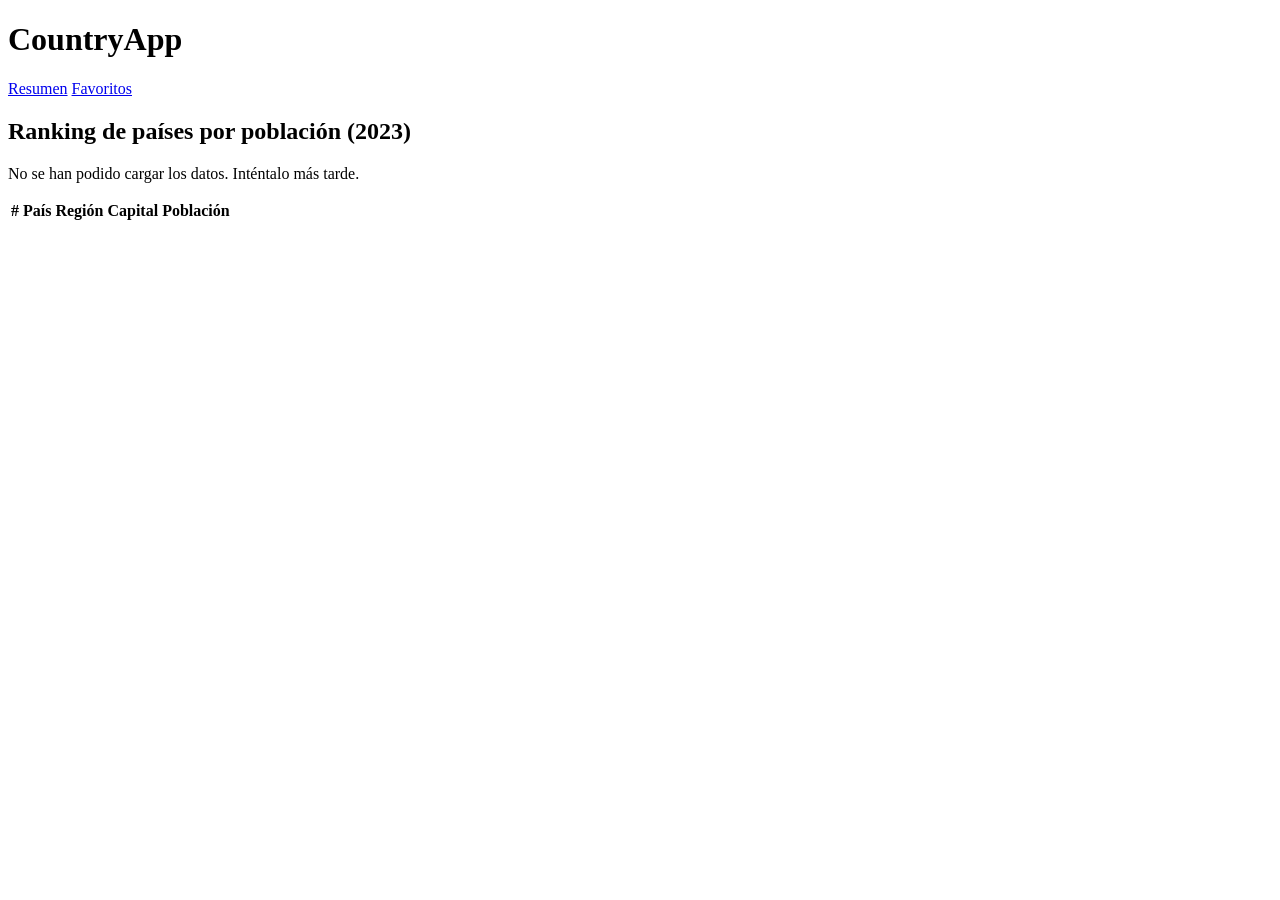
==== docs/index.html @ 9500cd76 "Ranking de países con la API del Banco Mundial" ====
<!DOCTYPE html>
<html lang="es">
<head>
  <meta charset="UTF-8">
  <meta name="viewport" content="width=device-width, initial-scale=1.0">
  <title>CountryApp - Resumen</title>
  <link rel="stylesheet" href="css/estilos.css">
</head>
<body>
  <header>
    <h1>CountryApp</h1>
    <nav>
      <a href="index.html">Resumen</a>
      <a href="views/favoritos.html">Favoritos</a>
    </nav>
  </header>

  <main>
    <h2>Ranking de países por población (2023)</h2>
    <p id="cargando">Cargando datos...</p>
    <p id="error"></p>
    <table id="tablaRanking">
      <thead>
        <tr>
          <th>#</th>
          <th>País</th>
          <th>Región</th>
          <th>Capital</th>
          <th>Población</th>
        </tr>
      </thead>
      <tbody id="cuerpoRanking"></tbody>
    </table>
  </main>

  <script type="module" src="js/main/resumen.js"></script>
</body>
</html>
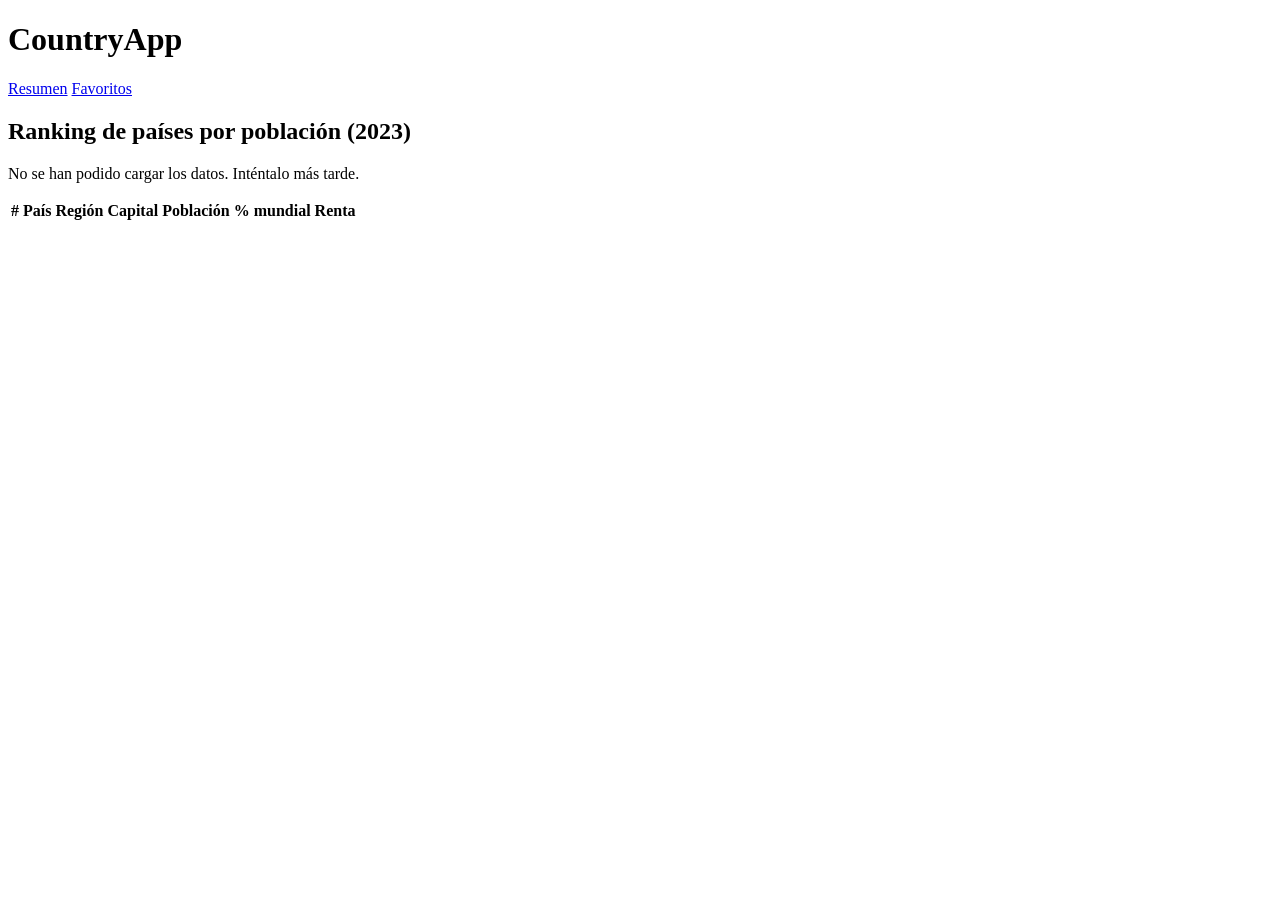
==== commit c5367c2d: "Detalle con tabla comparativa interactiva" ====
--- a/docs/index.html
+++ b/docs/index.html
@@ -27,7 +27,10 @@
           <th>Región</th>
           <th>Capital</th>
           <th>Población</th>
-        </tr>
+          <th>% mundial</th>
+          <th>Renta</th>
+          <th></th>
+        </tr> 
       </thead>
       <tbody id="cuerpoRanking"></tbody>
     </table>
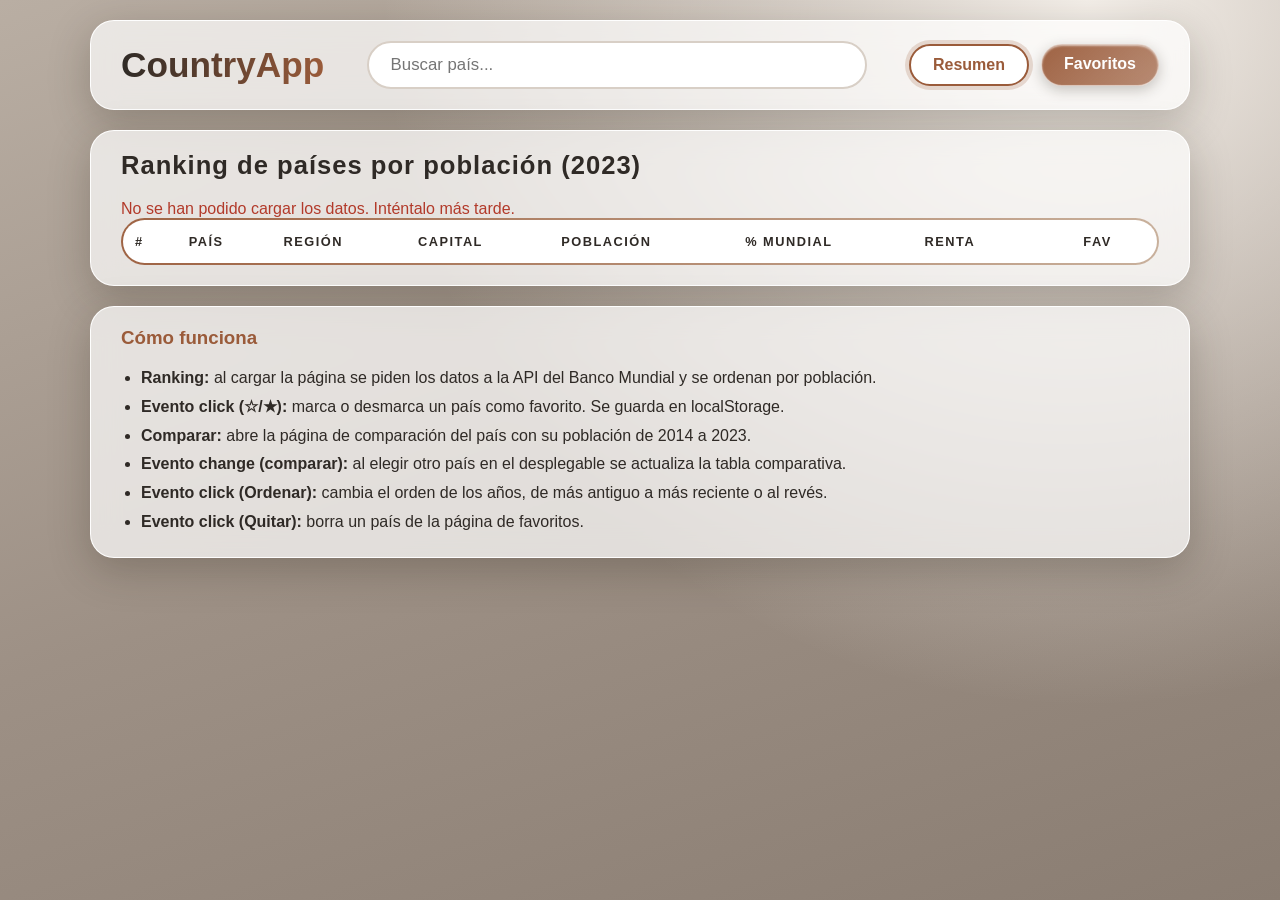
==== commit 3495226f: "Favoritos, buscador y diseño de la interfaz" ====
--- a/docs/index.html
+++ b/docs/index.html
@@ -9,8 +9,9 @@
 <body>
   <header>
     <h1>CountryApp</h1>
+    <input type="search" id="buscador" placeholder="Buscar país...">
     <nav>
-      <a href="index.html">Resumen</a>
+      <a href="index.html" class="activo">Resumen</a>
       <a href="views/favoritos.html">Favoritos</a>
     </nav>
   </header>
@@ -30,12 +31,25 @@
           <th>% mundial</th>
           <th>Renta</th>
           <th></th>
+          <th>Fav</th>
         </tr> 
       </thead>
       <tbody id="cuerpoRanking"></tbody>
     </table>
   </main>
 
+<footer>
+    <h3>Cómo funciona</h3>
+    <ul>
+      <li><strong>Ranking:</strong> al cargar la página se piden los datos a la API del Banco Mundial y se ordenan por población.</li>
+      <li><strong>Evento click (☆/★):</strong> marca o desmarca un país como favorito. Se guarda en localStorage.</li>
+      <li><strong>Comparar:</strong> abre la página de comparación del país con su población de 2014 a 2023.</li>
+      <li><strong>Evento change (comparar):</strong> al elegir otro país en el desplegable se actualiza la tabla comparativa.</li>
+      <li><strong>Evento click (Ordenar):</strong> cambia el orden de los años, de más antiguo a más reciente o al revés.</li>
+      <li><strong>Evento click (Quitar):</strong> borra un país de la página de favoritos.</li>
+    </ul>
+</footer> 
+
   <script type="module" src="js/main/resumen.js"></script>
 </body>
 </html>
--- a/docs/css/estilos.css
+++ b/docs/css/estilos.css
@@ -0,0 +1,200 @@
+* {
+  box-sizing: border-box;
+  margin: 0;
+  padding: 0;
+}
+
+body {
+  font-family: "Segoe UI", Arial, sans-serif;
+  color: #2f2a26;
+  min-height: 100vh;
+  padding: 20px;
+  background: radial-gradient(circle at 85% 0%, #f4efe9 0, transparent 50%),
+              linear-gradient(160deg, #b9aea3, #9d9085, #8a7d72);
+  background-attachment: fixed;
+}
+
+header, main, footer {
+  max-width: 1100px;
+  margin: 0 auto 20px;
+  padding: 20px 30px;
+  background: rgba(255, 255, 255, 0.7);
+  border: 1px solid rgba(255, 255, 255, 0.95);
+  border-radius: 24px;
+  backdrop-filter: blur(14px);
+  box-shadow: 0 12px 40px rgba(40, 30, 20, 0.25);
+}
+
+header {
+  display: flex;
+  justify-content: space-between;
+  align-items: center;
+  gap: 20px;
+}
+
+h1 {
+  font-size: 2.2rem;
+  background: linear-gradient(90deg, #2f2a26, #9a5b3a);
+  -webkit-background-clip: text;
+  background-clip: text;
+  color: transparent;
+}
+
+h2 {
+  font-size: 1.6rem;
+  letter-spacing: 1px;
+  margin-bottom: 20px;
+}
+
+h3 {
+  margin-bottom: 15px;
+  color: #9a5b3a;
+}
+
+#buscador {
+  flex: 1;
+  max-width: 500px;
+  padding: 12px 22px;
+  font-size: 1.05rem;
+  color: #2f2a26;
+  background: #ffffff;
+  border: 2px solid #d8cfc6;
+  border-radius: 30px;
+  outline: none;
+}
+
+#buscador:focus {
+  border-color: #9a5b3a;
+}
+
+nav {
+  display: flex;
+  gap: 12px;
+}
+
+nav a {
+  color: #ffffff;
+  font-weight: 600;
+  text-decoration: none;
+  padding: 10px 22px;
+  border-radius: 30px;
+  background: linear-gradient(135deg, rgba(154, 91, 58, 0.95), rgba(154, 91, 58, 0.7));
+  border: 1px solid rgba(255, 255, 255, 0.6);
+  backdrop-filter: blur(10px);
+  box-shadow: inset 0 1px 2px rgba(255, 255, 255, 0.6), 0 4px 14px rgba(40, 30, 20, 0.25);
+  transition: transform 0.3s;
+}
+
+nav a:hover {
+  transform: translateY(-2px);
+}
+
+table {
+  width: 100%;
+  border-collapse: separate;
+  border-spacing: 0;
+}
+
+th {
+  text-align: left;
+  padding: 14px 12px;
+  text-transform: uppercase;
+  font-size: 0.8rem;
+  letter-spacing: 1.5px;
+  font-weight: 700;
+  background: linear-gradient(#ffffff, #ffffff) padding-box,
+              linear-gradient(90deg, #9a5b3a, #cdb9a6) border-box;
+  background-attachment: scroll, fixed;
+  border: 2px solid transparent;
+  border-left: 0;
+  border-right: 0;
+}
+
+th:first-child {
+  border-left: 2px solid transparent;
+  border-radius: 30px 0 0 30px;
+}
+
+th:last-child {
+  border-right: 2px solid transparent;
+  border-radius: 0 30px 30px 0;
+}
+
+td {
+  padding: 12px;
+  border-bottom: 1px solid rgba(40, 30, 20, 0.1);
+}
+
+tbody tr:hover {
+  background: rgba(154, 91, 58, 0.08);
+}
+
+a {
+  color: #9a5b3a;
+}
+
+button, select {
+  font-size: 1rem;
+  color: #2f2a26;
+  background: #ffffff;
+  border: 2px solid #d8cfc6;
+  border-radius: 20px;
+  padding: 6px 14px;
+  cursor: pointer;
+  margin: 0 10px 15px 0;
+}
+
+button:hover {
+  border-color: #9a5b3a;
+}
+
+.btnFav {
+  background: none;
+  border: none;
+  font-size: 1.3rem;
+  color: #c7902f;
+  margin: 0;
+}
+
+#listaFavoritos {
+  display: grid;
+  grid-template-columns: repeat(auto-fill, minmax(230px, 1fr));
+  gap: 20px;
+}
+
+.tarjeta {
+  padding: 20px;
+  background: #ffffff;
+  border: 1px solid #e6ded6;
+  border-radius: 18px;
+  box-shadow: 0 6px 18px rgba(40, 30, 20, 0.12);
+  transition: transform 0.3s;
+}
+
+.tarjeta:hover {
+  transform: translateY(-5px);
+}
+
+.tarjeta p {
+  margin-bottom: 6px;
+}
+
+.tarjeta button {
+  margin-top: 10px;
+}
+
+#error {
+  color: #b23a2a;
+}
+
+footer ul {
+  margin-left: 20px;
+  line-height: 1.8;
+}
+
+nav a.activo {
+  color: #9a5b3a;
+  background: #ffffff;
+  border: 2px solid #9a5b3a;
+  box-shadow: 0 0 0 4px rgba(154, 91, 58, 0.2);
+}
